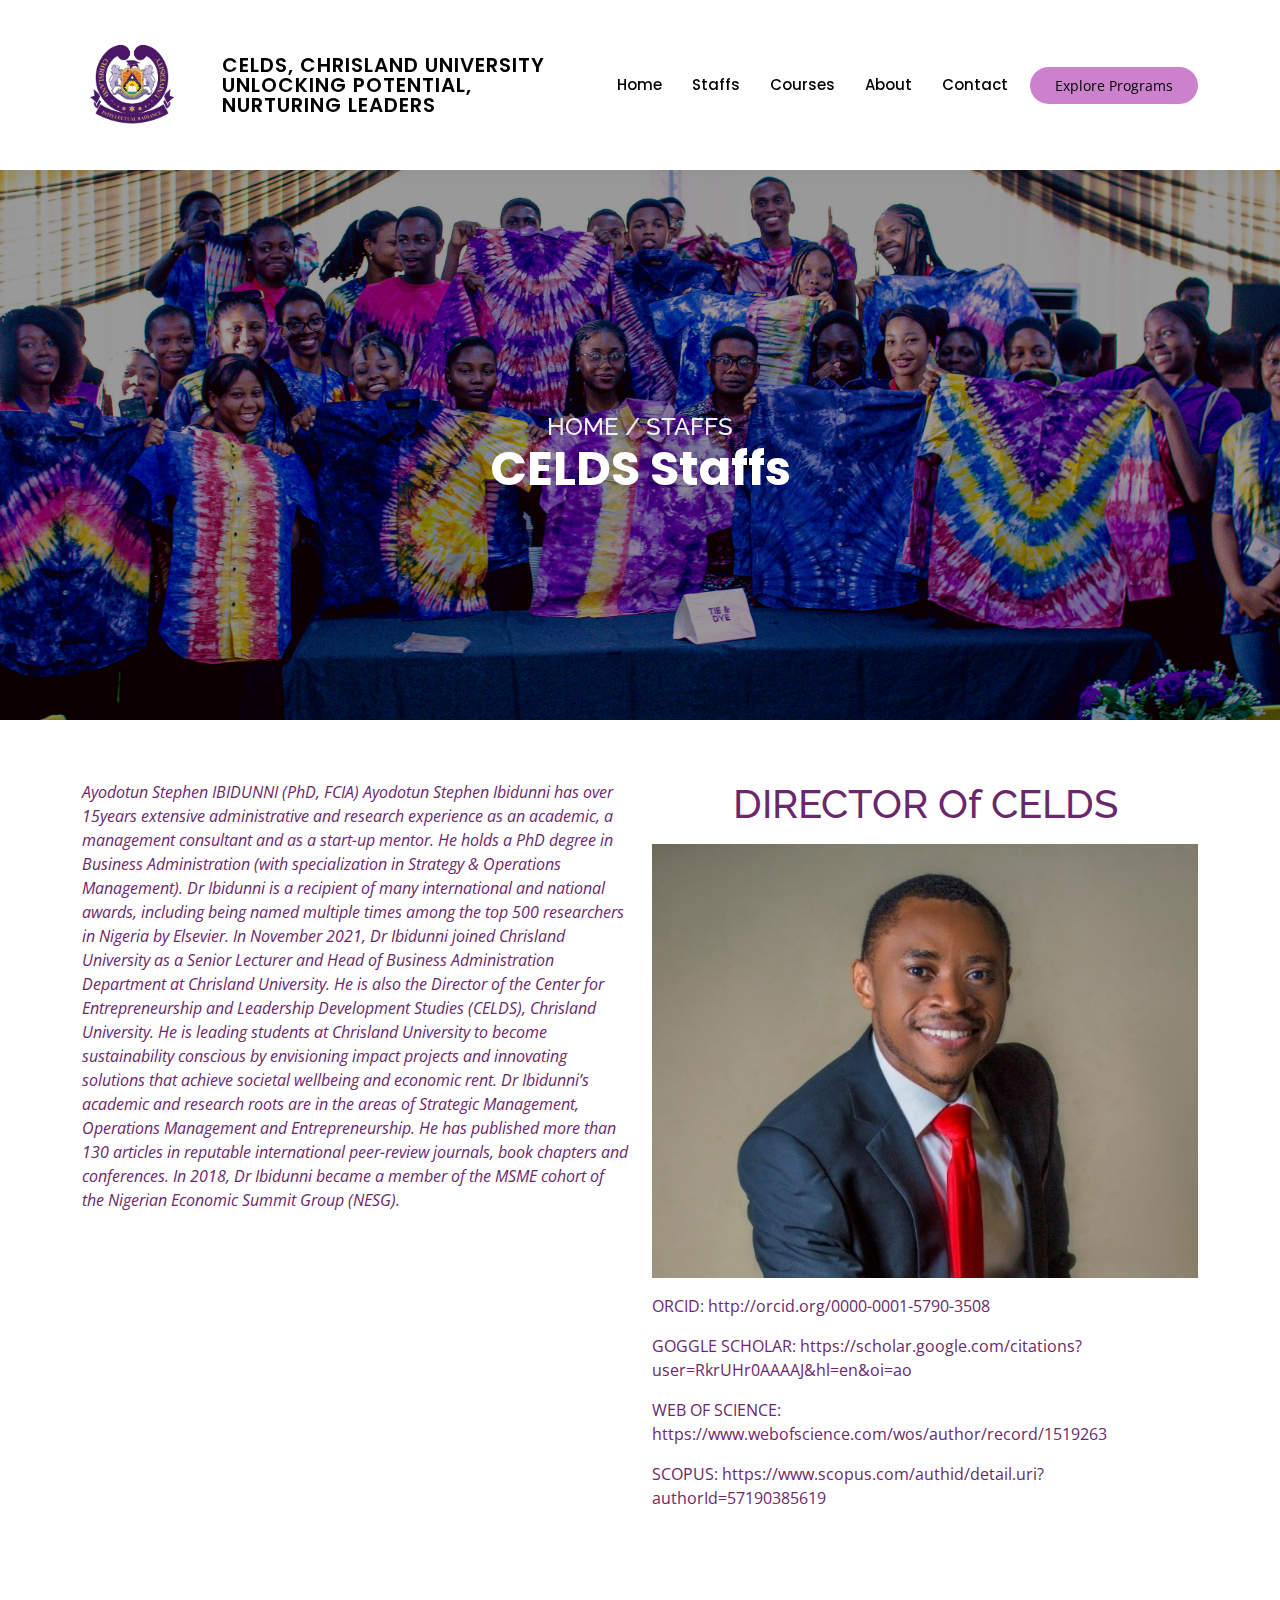
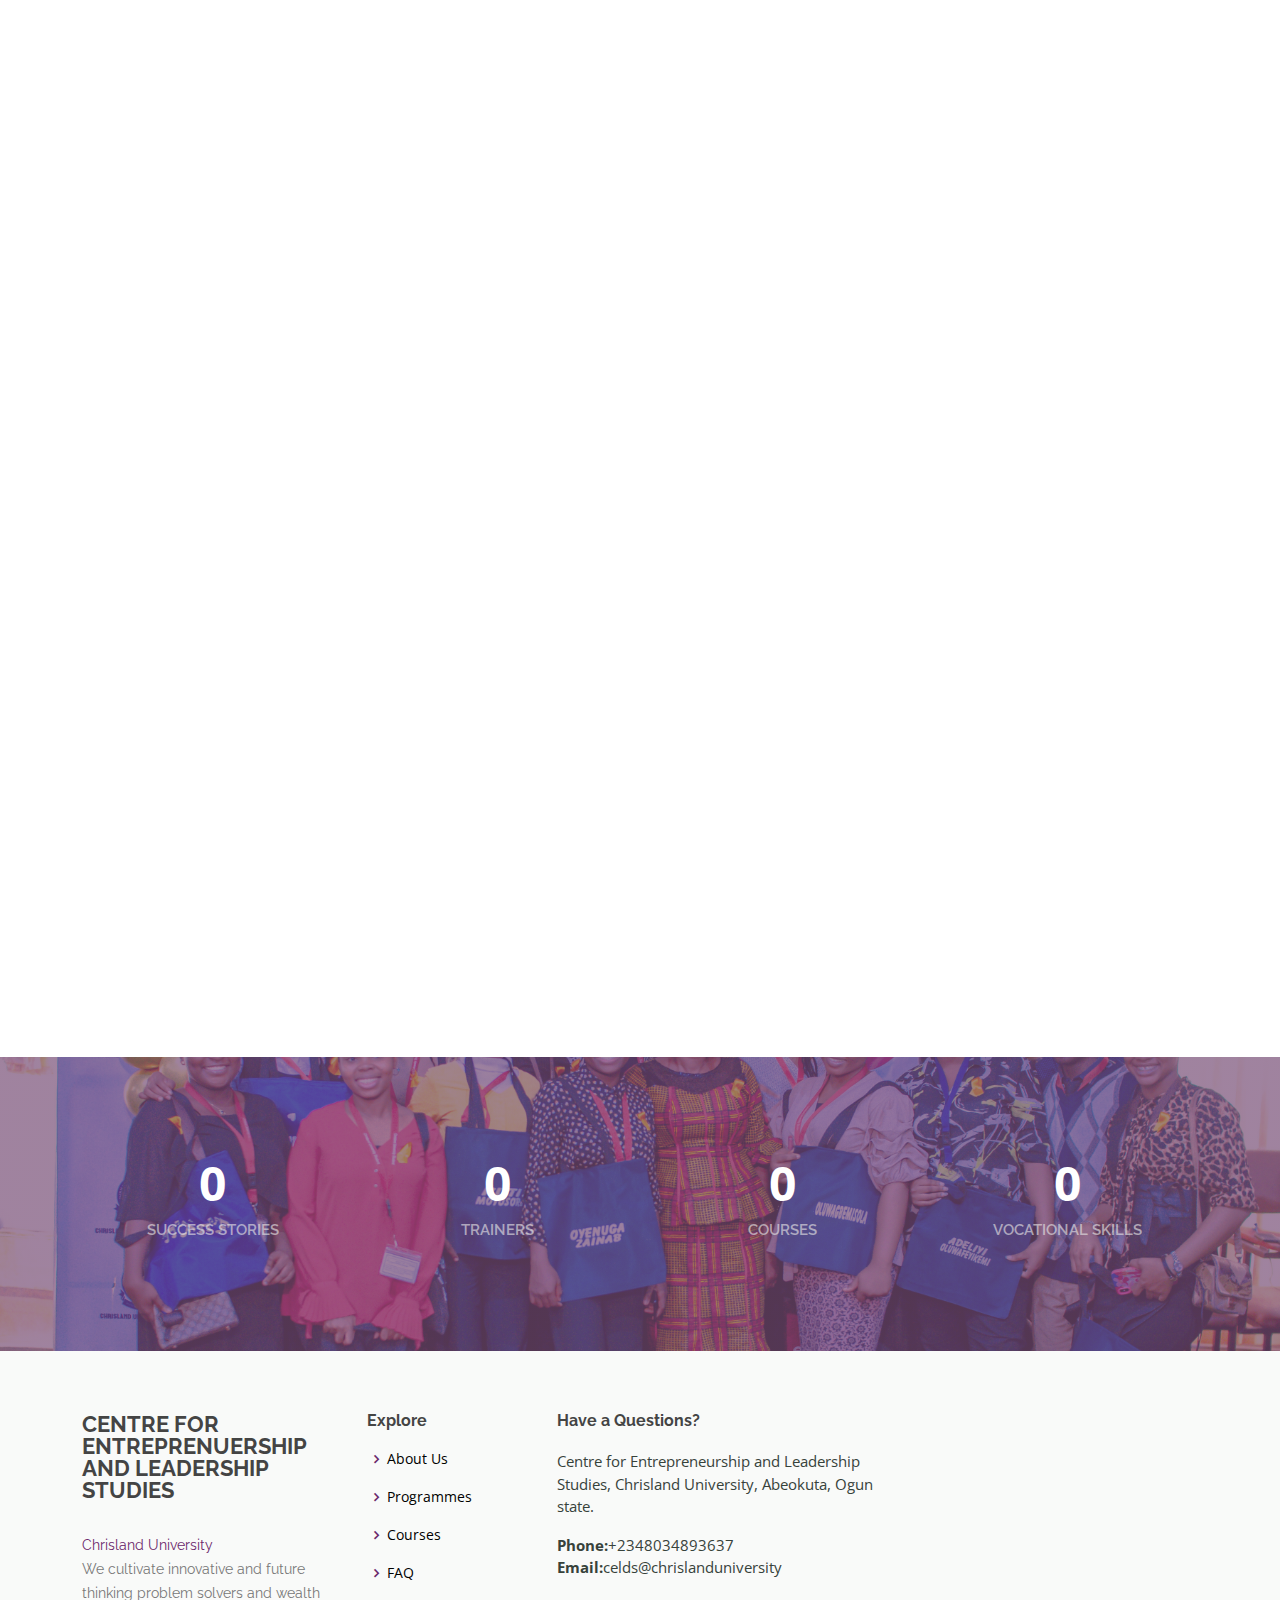
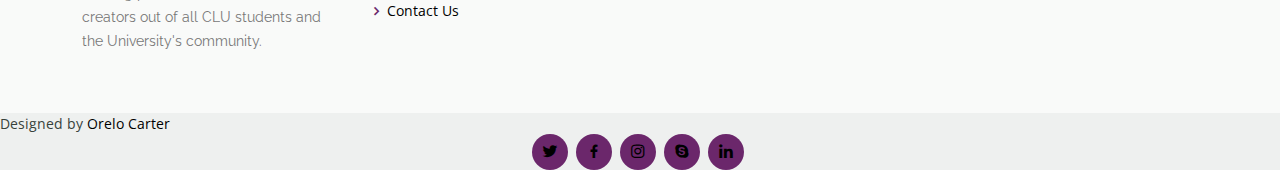
==== about.html @ 4e523ffb "init" ====
<!DOCTYPE html>
<html lang="en">

<head>
  <meta charset="utf-8">
  <meta content="width=device-width, initial-scale=1.0" name="viewport">

  <title>Centre for Entrepreneurship and Leadership Development Studies, Chrisland University</title>
  <meta content="" name="description">
  <meta content="" name="keywords">

  <!-- Favicons -->
  <!-- <link href="assets/img/favicon.png" rel="icon"> -->
  <!-- <link href="assets/img/apple-touch-icon.png" rel="apple-touch-icon"> -->

  <!-- Google Fonts -->
  <link href="https://fonts.googleapis.com/css?family=Open+Sans:300,300i,400,400i,600,600i,700,700i|Raleway:300,300i,400,400i,500,500i,600,600i,700,700i|Poppins:300,300i,400,400i,500,500i,600,600i,700,700i" rel="stylesheet">

  <!-- Vendor CSS Files -->
  <link href="assets/vendor/animate.css/animate.min.css" rel="stylesheet">
  <link href="assets/vendor/aos/aos.css" rel="stylesheet">
  <link href="assets/vendor/bootstrap/css/bootstrap.min.css" rel="stylesheet">
  <link href="assets/vendor/bootstrap-icons/bootstrap-icons.css" rel="stylesheet">
  <link href="assets/vendor/boxicons/css/boxicons.min.css" rel="stylesheet">
  <link href="assets/vendor/remixicon/remixicon.css" rel="stylesheet">
  <link href="assets/vendor/swiper/swiper-bundle.min.css" rel="stylesheet">

  <!-- Template Main CSS File -->
  <link href="assets/css/style.css" rel="stylesheet">

  <!-- =======================================================
  * Template Name: Mentor
  * Updated: Jan 29 2024 with Bootstrap v5.3.2
  * Template URL: https://bootstrapmade.com/mentor-free-education-bootstrap-theme/
  * Author: BootstrapMade.com
  * License: https://bootstrapmade.com/license/
  ======================================================== -->
</head>

<body>

  <!-- ======= Header ======= -->
  <header id="header" class="fixed-top">
    <div class="container d-flex align-items-center">
      <img class="logo1" src="assets/img/cu-logo.png" alt="">

      <h1 class="logo me-auto"><a href="index.html">CELDS, CHRISLAND UNIVERSITY
        Unlocking Potential, Nurturing Leaders</a></h1>
      <!-- Uncomment below if you prefer to use an image logo -->
      <!-- <a href="index.html" class="logo me-auto"><img src="assets/img/logo.png" alt="" class="img-fluid"></a>-->
      <nav id="navbar" class="navbar order-last order-lg-0">
        <ul>
          <li><a href="index.html">Home</a></li>
          <li><a class="active" href="about.html">Staffs</a></li>
          <li><a href="courses.html">Courses</a></li>
          <li><a href="trainers.html">About</a></li>
          <li><a href="contact.html">Contact</a></li>
        </ul>
        <i class="bi bi-list mobile-nav-toggle"></i>
      </nav><!-- .navbar -->

      <a href="courses.html" class="get-started-btn">Explore Programs</a>

    </div>
  </header><!-- End Header -->

  <main id="main">
   
    <section id="hero" class="d-flex justify-content-center align-items-center">
      <div class="container position-relative" data-aos="zoom-in" data-aos-delay="100">
        <h2 class="text-center">HOME / STAFFS</h2>
        <h1 class="text-center">CELDS Staffs</h1>
      </div>
    </section><!-- End Hero -->

    <!-- ======= About Section ======= -->
    <section id="about" class="about">
      <div class="container" data-aos="fade-up">

        <div class="row">
          <div class="col-lg-6 order-1 order-lg-2" data-aos="fade-left" data-aos-delay="100">
            <h1 class="text-center mb-3">DIRECTOR Of CELDS</h1>
            <img src="assets/img/director.jpg" class="img-fluid" alt="">
            <p class="mt-3">ORCID:
              http://orcid.org/0000-0001-5790-3508</p>
            <p>GOGGLE SCHOLAR:
              https://scholar.google.com/citations?user=RkrUHr0AAAAJ&hl=en&oi=ao</p>
            <p>WEB OF SCIENCE:
              https://www.webofscience.com/wos/author/record/1519263</p>
              <p>SCOPUS:
                https://www.scopus.com/authid/detail.uri?authorId=57190385619</p>
          </div>
          <div class="col-lg-6 pt-4 pt-lg-0 order-2 order-lg-1 content">
            <!-- <h3>Voluptatem dignissimos provident quasi corporis voluptates sit assumenda.</h3> -->
            <p class="fst-italic">
              Ayodotun Stephen IBIDUNNI (PhD, FCIA)
Ayodotun Stephen Ibidunni has over 15years extensive administrative and research experience as an academic, a management consultant and as a start-up mentor. He holds a PhD degree in Business Administration (with specialization in Strategy & Operations Management). Dr Ibidunni is a recipient of many international and national awards, including being named multiple times among the top 500 researchers in Nigeria by Elsevier.

In November 2021, Dr Ibidunni joined Chrisland University as a Senior Lecturer and Head of Business Administration Department at Chrisland University. He is also the Director of the Center for Entrepreneurship and Leadership Development Studies (CELDS), Chrisland University. He is leading students at Chrisland University to become sustainability conscious by envisioning impact projects and innovating solutions that achieve societal wellbeing and economic rent. Dr Ibidunni’s academic and research roots are in the areas of Strategic Management, Operations Management and Entrepreneurship. He has published more than 130 articles in reputable international peer-review journals, book chapters and conferences. In 2018, Dr Ibidunni became a member of the MSME cohort of the Nigerian Economic Summit Group (NESG).
            </p>

          </div>
        </div>

      </div>
    </section><!-- End About Section -->

    
    <!-- ======= Trainers Section ======= -->
    <section id="trainers" class="trainers">
      <div class="container" data-aos="fade-up">

        <div class="row" data-aos="zoom-in" data-aos-delay="100">
          <div class="col-lg-4 col-md-6 d-flex align-items-stretch">
            <div class="member">
              <img src="assets/img/akinnusi.jpg" class="img-fluid" alt="">
              <div class="member-content">
                <h4>Dr. Folukemi Abidemi Oyenike AKINNUSI</h4>
                <span>Associate Professor (Adjunct)</span>
                <p>
                  AKINNUSI
Dr. Folukemi Abidemi Oyenike AKINNUSI has great passion for imparting knowledge and skill in Vocational Entrepreneurship. SHe has expertise in production and business management health foods including Snail, Fish, Rabbit, as well as Fruit juice and Fruit Parfait. She has B.Sc. Agric from University of Ife, M. Sc. Animal Science and Ph.D from University of Ibadan. SHe has several years working experience as Lecturer and Researcher in University/other Higher Educational institutions in Nigeria and University of Education, Winneba, Ghana. She is a Fellow, College of ANimal Science; Fellow, Nigerian Malacological Society and a registered Animal Scientist. She is currently an Adjunct Associate Professor Vocational Entrepreneurship at Chrisland University
                </p>
                <div class="social">
                  <a href=""><i class="bi bi-twitter"></i></a>
                  <a href=""><i class="bi bi-facebook"></i></a>
                  <a href=""><i class="bi bi-instagram"></i></a>
                  <a href=""><i class="bi bi-linkedin"></i></a>
                </div>
              </div>
            </div>
          </div>

          <div class="col-lg-4 col-md-6 d-flex align-items-stretch">
            <div class="member">
              <img src="assets/img/solaja.jpeg" class="img-fluid" alt="">
              <div class="member-content">
                <h4>Mr. Oluwasegun Solaja</h4>
                <span>Ventures Supervisor</span>
                <p>
                  Oluwasegun is a highly motivated and enthusiastic entrepreneur and business developer with a well-established reputation for his exceptional problem-solving abilities. His extensive managerial expertise and unwavering dedication to research have positioned him as a trusted advisor to startups, helping them turn their ideas into thriving business ventures. His passion for technology serves as a driving force behind his mission to tackle business challenges in Nigeria through innovative technological solutions. Oluwasegun's position as a Ventures Supervisor at Chrisland University reflects his dedication to nurturing the entrepreneurial spirit among students and aspiring entrepreneurs. His expertise and passion for technology, combined with his commitment to solving business challenges in Nigeria, influenced his decision to focus on the development of innovative solutions and the growth of startups within the country.
                </p>
                <div class="social">
                  <a href=""><i class="bi bi-twitter"></i></a>
                  <a href=""><i class="bi bi-facebook"></i></a>
                  <a href=""><i class="bi bi-instagram"></i></a>
                  <a href=""><i class="bi bi-linkedin"></i></a>
                </div>
              </div>
            </div>
          </div>

        </div>

      </div>
    </section><!-- End Trainers Section -->

    <!-- ======= Counts Section ======= -->
    <section class="awrapper">
    <section id="counts" class="counts">
      <div class="container">

        <div class="row counters">

          <div class="col-lg-3 col-6 text-center">
            <span data-purecounter-start="0" data-purecounter-end="300" data-purecounter-duration="1" class="purecounter"></span>
            <p>SUCCESS STORIES</p>
          </div>

          <div class="col-lg-3 col-6 text-center">
            <span data-purecounter-start="0" data-purecounter-end="20" data-purecounter-duration="1" class="purecounter"></span>
            <p>TRAINERS</p>
          </div>

          <div class="col-lg-3 col-6 text-center">
            <span data-purecounter-start="0" data-purecounter-end="5" data-purecounter-duration="1" class="purecounter"></span>
            <p>COURSES</p>
          </div>

          <div class="col-lg-3 col-6 text-center">
            <span data-purecounter-start="0" data-purecounter-end="8" data-purecounter-duration="1" class="purecounter"></span>
            <p>VOCATIONAL SKILLS</p>
          </div>

        </div>

      </div>
    </section><!-- End Counts Section -->
  </section>

   

  </main><!-- End #main -->

  <!-- ======= Footer ======= -->
  <footer id="footer">

    <div class="footer-top">
      <div class="container">
        <div class="row">

          <div class="col-lg-3 col-md-6 footer-contact">
            <h4>CENTRE FOR ENTREPRENUERSHIP AND LEADERSHIP STUDIES</h4>
            <p class="parag">Chrisland University</p>
            <p>
              <!-- A108 Adam Street <br>
              New York, NY 535022<br>
              United States <br><br>
              <strong>Phone:</strong> +1 5589 55488 55<br>
              <strong>Email:</strong> info@example.com<br> -->
              We cultivate innovative and future thinking problem solvers and wealth creators out of all CLU students and the University's community.
            </p>
          </div>

          <div class="col-lg-2 col-md-6 footer-links">
            <h4>Explore</h4>
            <ul>
              <li><i class="bx bx-chevron-right"></i> <a href="#">About Us</a></li>
              <li><i class="bx bx-chevron-right"></i> <a href="#">Programmes</a></li>
              <li><i class="bx bx-chevron-right"></i> <a href="#">Courses</a></li>
              <li><i class="bx bx-chevron-right"></i> <a href="#">FAQ</a></li>
              <li><i class="bx bx-chevron-right"></i> <a href="#">Contact Us</a></li>
            </ul>
          </div>

          <!-- <div class="col-lg-3 col-md-6 footer-links">
            <h4>Our Services</h4>
            <ul>
              <li><i class="bx bx-chevron-right"></i> <a href="#">Web Design</a></li>
              <li><i class="bx bx-chevron-right"></i> <a href="#">Web Development</a></li>
              <li><i class="bx bx-chevron-right"></i> <a href="#">Product Management</a></li>
              <li><i class="bx bx-chevron-right"></i> <a href="#">Marketing</a></li>
              <li><i class="bx bx-chevron-right"></i> <a href="#">Graphic Design</a></li>
            </ul>
          </div> -->

          <div class="col-lg-4 col-md-6 footer-newsletter">
            <h4>Have a Questions?</h4>
            <p>Centre for Entrepreneurship and Leadership Studies, Chrisland University, Abeokuta, Ogun state.</p>
            <p>
              <strong>Phone:</strong>+2348034893637<br>
              <strong>Email:</strong>celds@chrislanduniversity<br>
            </p>

           
          </div>

        </div>
      </div>
    </div>

    <!-- <div class="container d-md-flex py-4">

      <div class="me-md-auto text-center text-md-start">
        <div class="copyright">
          &copy; Copyright <strong><span>Mentor</span></strong>. All Rights Reserved
        </div>
        <div class="credits">
          <!-- All the links in the footer should remain intact. -->
          <!-- You can delete the links only if you purchased the pro version. -->
          <!-- Licensing information: https://bootstrapmade.com/license/ -->
          <!-- Purchase the pro version with working PHP/AJAX contact form: https://bootstrapmade.com/mentor-free-education-bootstrap-theme/ -->
          Designed by <a href="#">Orelo Carter</a>
        </div>
      </div>
      <div class="social-links text-center text-md-right pt-3 pt-md-0">
        <a href="#" class="twitter"><i class="bx bxl-twitter"></i></a>
        <a href="#" class="facebook"><i class="bx bxl-facebook"></i></a>
        <a href="#" class="instagram"><i class="bx bxl-instagram"></i></a>
        <a href="#" class="google-plus"><i class="bx bxl-skype"></i></a>
        <a href="#" class="linkedin"><i class="bx bxl-linkedin"></i></a>
      </div>
    </div>
  </footer><!-- End Footer -->
  <div id="preloader"></div>
  <a href="#" class="back-to-top d-flex align-items-center justify-content-center"><i class="bi bi-arrow-up-short"></i></a>

  <!-- Vendor JS Files -->
  <script src="assets/vendor/purecounter/purecounter_vanilla.js"></script>
  <script src="assets/vendor/aos/aos.js"></script>
  <script src="assets/vendor/bootstrap/js/bootstrap.bundle.min.js"></script>
  <script src="assets/vendor/swiper/swiper-bundle.min.js"></script>
  <script src="assets/vendor/php-email-form/validate.js"></script>

  <!-- Template Main JS File -->
  <script src="assets/js/main.js"></script>

</body>

</html>
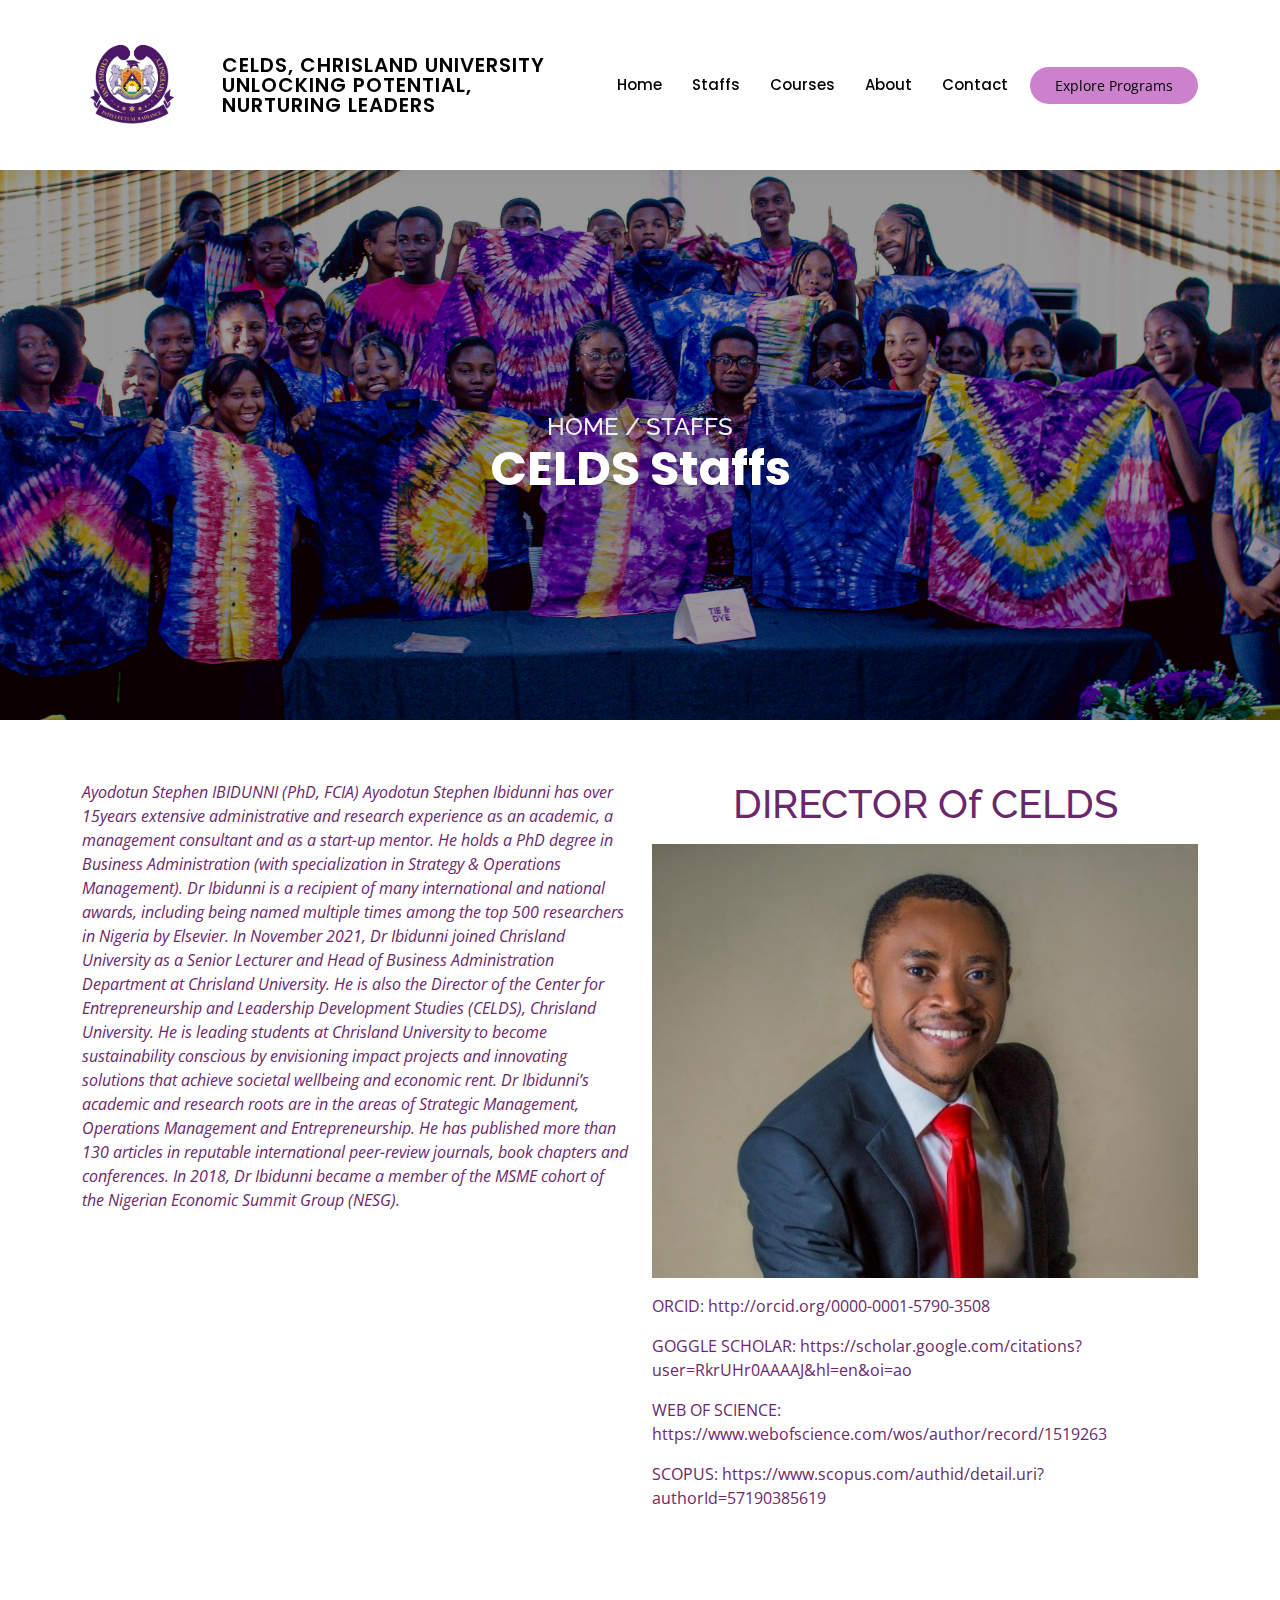
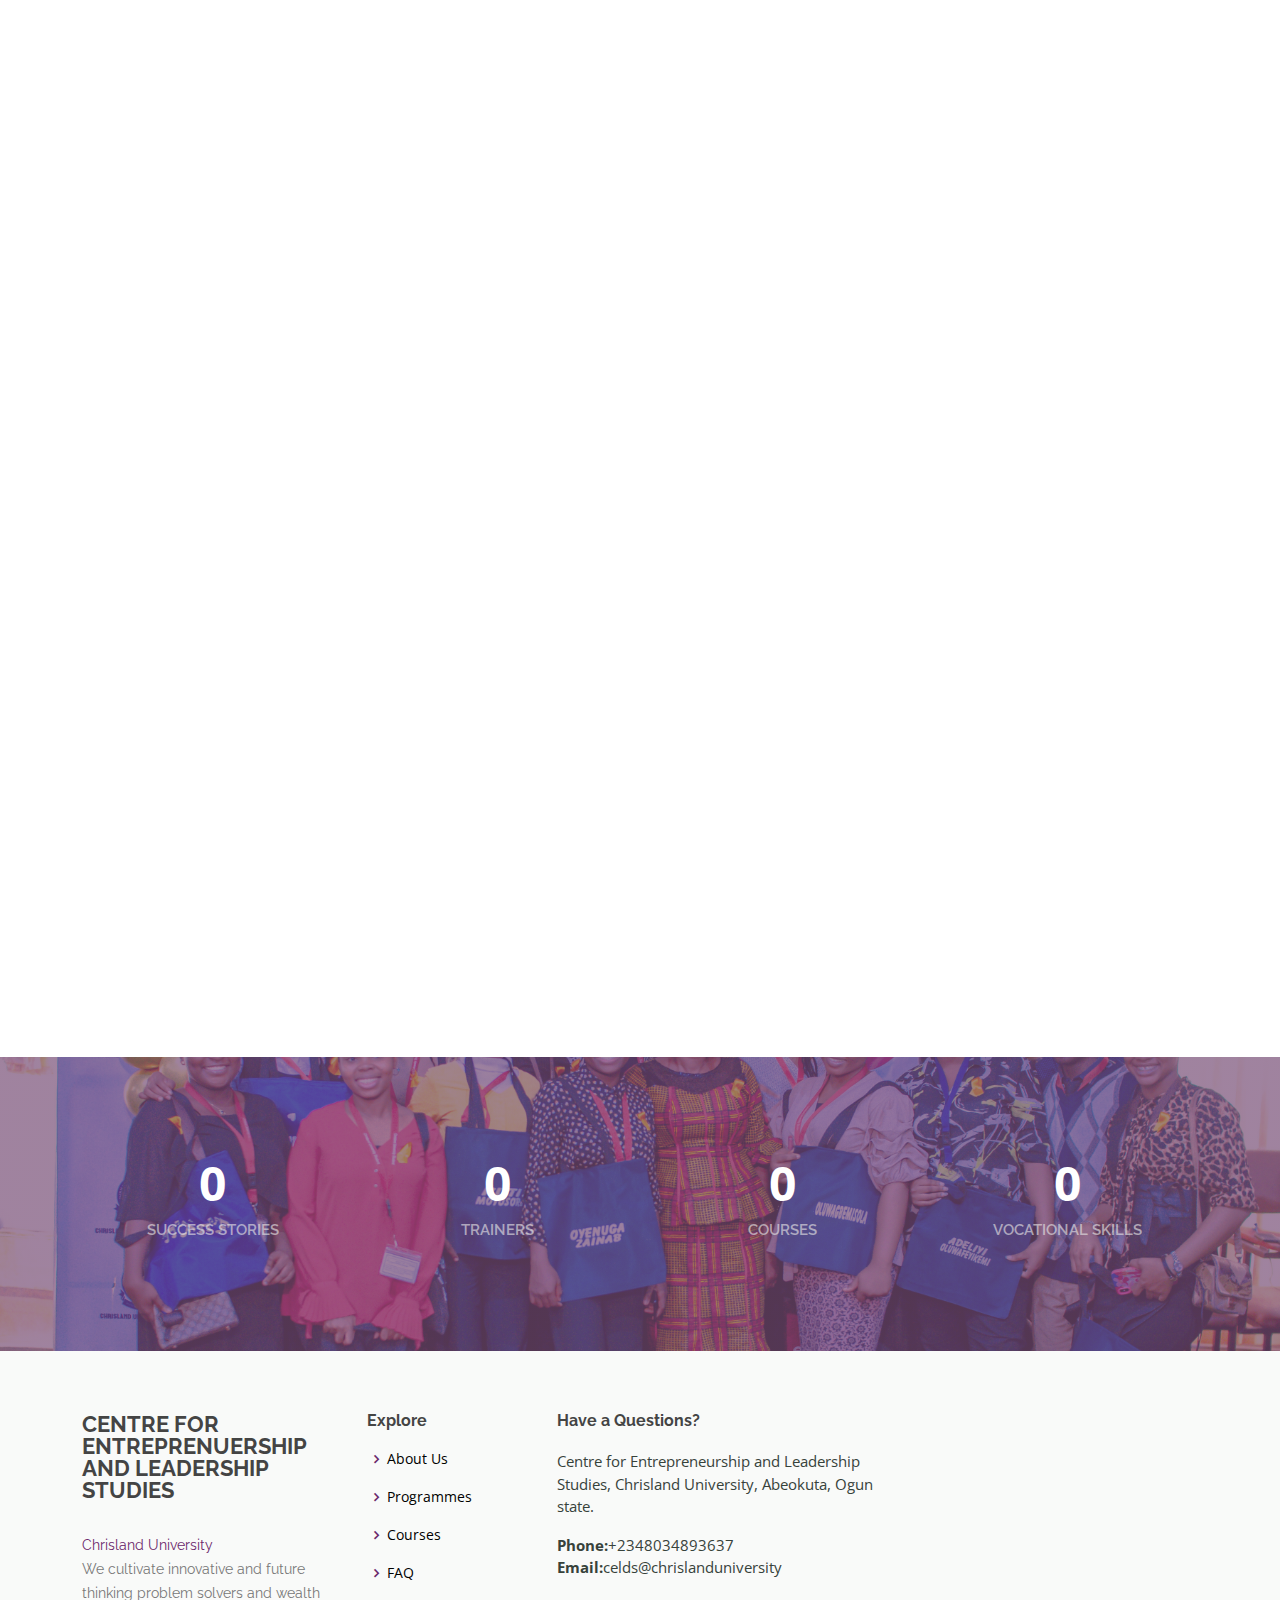
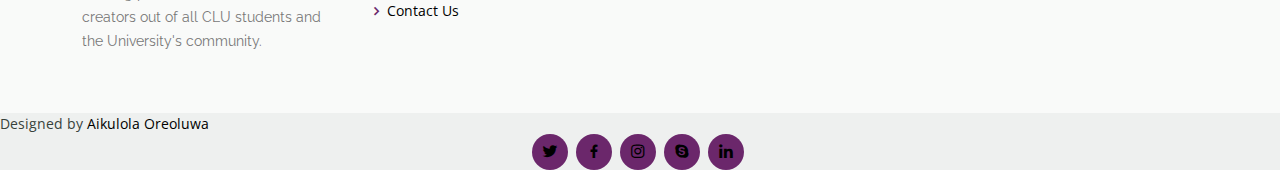
==== commit 7680d635: "init" ====
--- a/about.html
+++ b/about.html
@@ -260,7 +260,7 @@
           <!-- You can delete the links only if you purchased the pro version. -->
           <!-- Licensing information: https://bootstrapmade.com/license/ -->
           <!-- Purchase the pro version with working PHP/AJAX contact form: https://bootstrapmade.com/mentor-free-education-bootstrap-theme/ -->
-          Designed by <a href="#">Orelo Carter</a>
+          Designed by <a href="#">Aikulola Oreoluwa</a>
         </div>
       </div>
       <div class="social-links text-center text-md-right pt-3 pt-md-0">
--- a/assets/css/style.css
+++ b/assets/css/style.css
@@ -1496,6 +1496,179 @@
   background-color: #774E76 !important;
 }
 
+
+
+/*--------------------------------------------------------------
+# Gallery Single Section
+--------------------------------------------------------------*/
+.gallery-single .portfolio-details-slider img {
+  width: 100%;
+}
+
+.gallery-single .portfolio-details-slider .swiper-pagination .swiper-pagination-bullet {
+  width: 12px;
+  height: 12px;
+  background-color: rgba(255, 255, 255, 0.7);
+  opacity: 1;
+}
+
+.gallery-single .portfolio-details-slider .swiper-pagination .swiper-pagination-bullet-active {
+  background-color: var(--color-primary);
+}
+
+.gallery-single .swiper-button-prev,
+.gallery-single .swiper-button-next {
+  width: 48px;
+  height: 48px;
+}
+
+.gallery-single .swiper-button-prev:after,
+.gallery-single .swiper-button-next:after {
+  color: rgba(255, 255, 255, 0.8);
+  background-color: rgba(0, 0, 0, 0.2);
+  font-size: 24px;
+  border-radius: 50%;
+  width: 48px;
+  height: 48px;
+  display: flex;
+  align-items: center;
+  justify-content: center;
+  transition: 0.3s;
+}
+
+.gallery-single .swiper-button-prev:hover:after,
+.gallery-single .swiper-button-next:hover:after {
+  background-color: rgba(0, 0, 0, 0.6);
+}
+
+@media (max-width: 575px) {
+
+  .gallery-single .swiper-button-prev,
+  .gallery-single .swiper-button-next {
+    display: none;
+  }
+}
+
+.gallery-single .portfolio-info h3 {
+  font-size: 22px;
+  font-weight: 700;
+  margin-bottom: 20px;
+  padding-bottom: 20px;
+  position: relative;
+  font-family: var(--font-secondary);
+}
+
+.gallery-single .portfolio-info h3:after {
+  content: "";
+  position: absolute;
+  display: block;
+  width: 50px;
+  height: 3px;
+  background: var(--color-primary);
+  left: 0;
+  bottom: 0;
+}
+
+.gallery-single .portfolio-info ul {
+  list-style: none;
+  padding: 0;
+  font-size: 15px;
+}
+
+.gallery-single .portfolio-info ul li {
+  display: flex;
+  flex-direction: column;
+  padding-bottom: 15px;
+}
+
+.gallery-single .portfolio-info ul strong {
+  text-transform: uppercase;
+  font-weight: 400;
+  color: #6b7075;
+  font-size: 14px;
+}
+
+.gallery-single .portfolio-info .btn-visit {
+  padding: 8px 40px;
+  background: var(--color-primary);
+  color: #fff;
+  border-radius: 50px;
+  transition: 0.3s;
+}
+
+.gallery-single .portfolio-info .btn-visit:hover {
+  background: #2cbc85;
+}
+
+.gallery-single .portfolio-description h2 {
+  font-size: 26px;
+  font-weight: 700;
+  margin-bottom: 20px;
+  color: #fff;
+  font-family: var(--font-secondary);
+}
+
+.gallery-single .portfolio-description p {
+  padding: 0;
+}
+
+.gallery-single .portfolio-description .testimonial-item {
+  padding: 30px 30px 0 30px;
+  position: relative;
+  background: var(--color-secondary);
+  height: 100%;
+  margin-bottom: 50px;
+}
+
+.gallery-single .portfolio-description .testimonial-item .testimonial-img {
+  width: 90px;
+  border-radius: 50px;
+  border: 6px solid #2e3133;
+  float: left;
+  margin: 0 10px 0 0;
+}
+
+.gallery-single .portfolio-description .testimonial-item h3 {
+  font-size: 18px;
+  font-weight: bold;
+  margin: 15px 0 5px 0;
+  padding-top: 20px;
+}
+
+.gallery-single .portfolio-description .testimonial-item h4 {
+  font-size: 14px;
+  color: rgba(255, 255, 255, 0.6);
+  margin: 0;
+}
+
+.gallery-single .portfolio-description .testimonial-item .quote-icon-left,
+.gallery-single .portfolio-description .testimonial-item .quote-icon-right {
+  color: #5bd9a9;
+  font-size: 26px;
+  line-height: 0;
+}
+
+.gallery-single .portfolio-description .testimonial-item .quote-icon-left {
+  display: inline-block;
+  left: -5px;
+  position: relative;
+}
+
+.gallery-single .portfolio-description .testimonial-item .quote-icon-right {
+  display: inline-block;
+  right: -5px;
+  position: relative;
+  top: 10px;
+  transform: scale(-1, -1);
+}
+
+.gallery-single .portfolio-description .testimonial-item p {
+  font-style: italic;
+  margin: 0 0 15px 0 0 0;
+  padding: 0;
+}
+
+
 /*--------------------------------------------------------------
 # Footer
 --------------------------------------------------------------*/
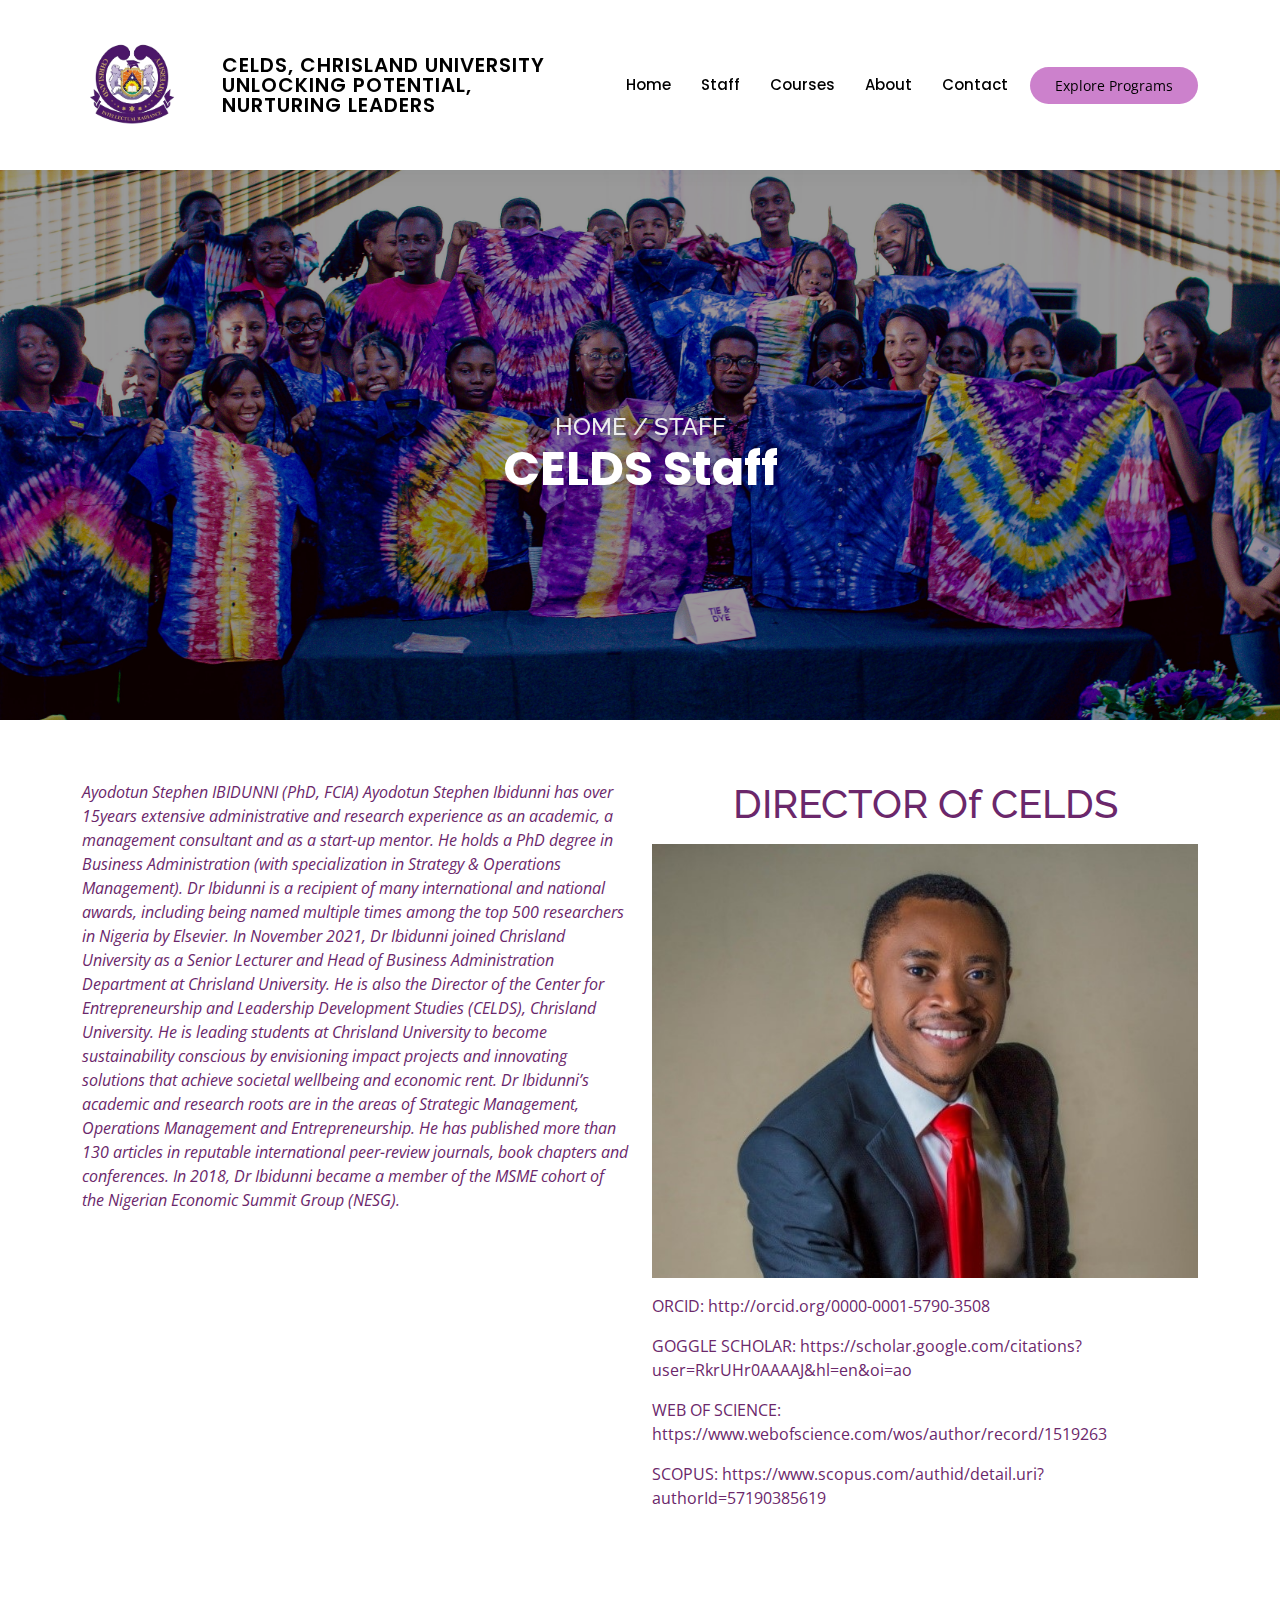
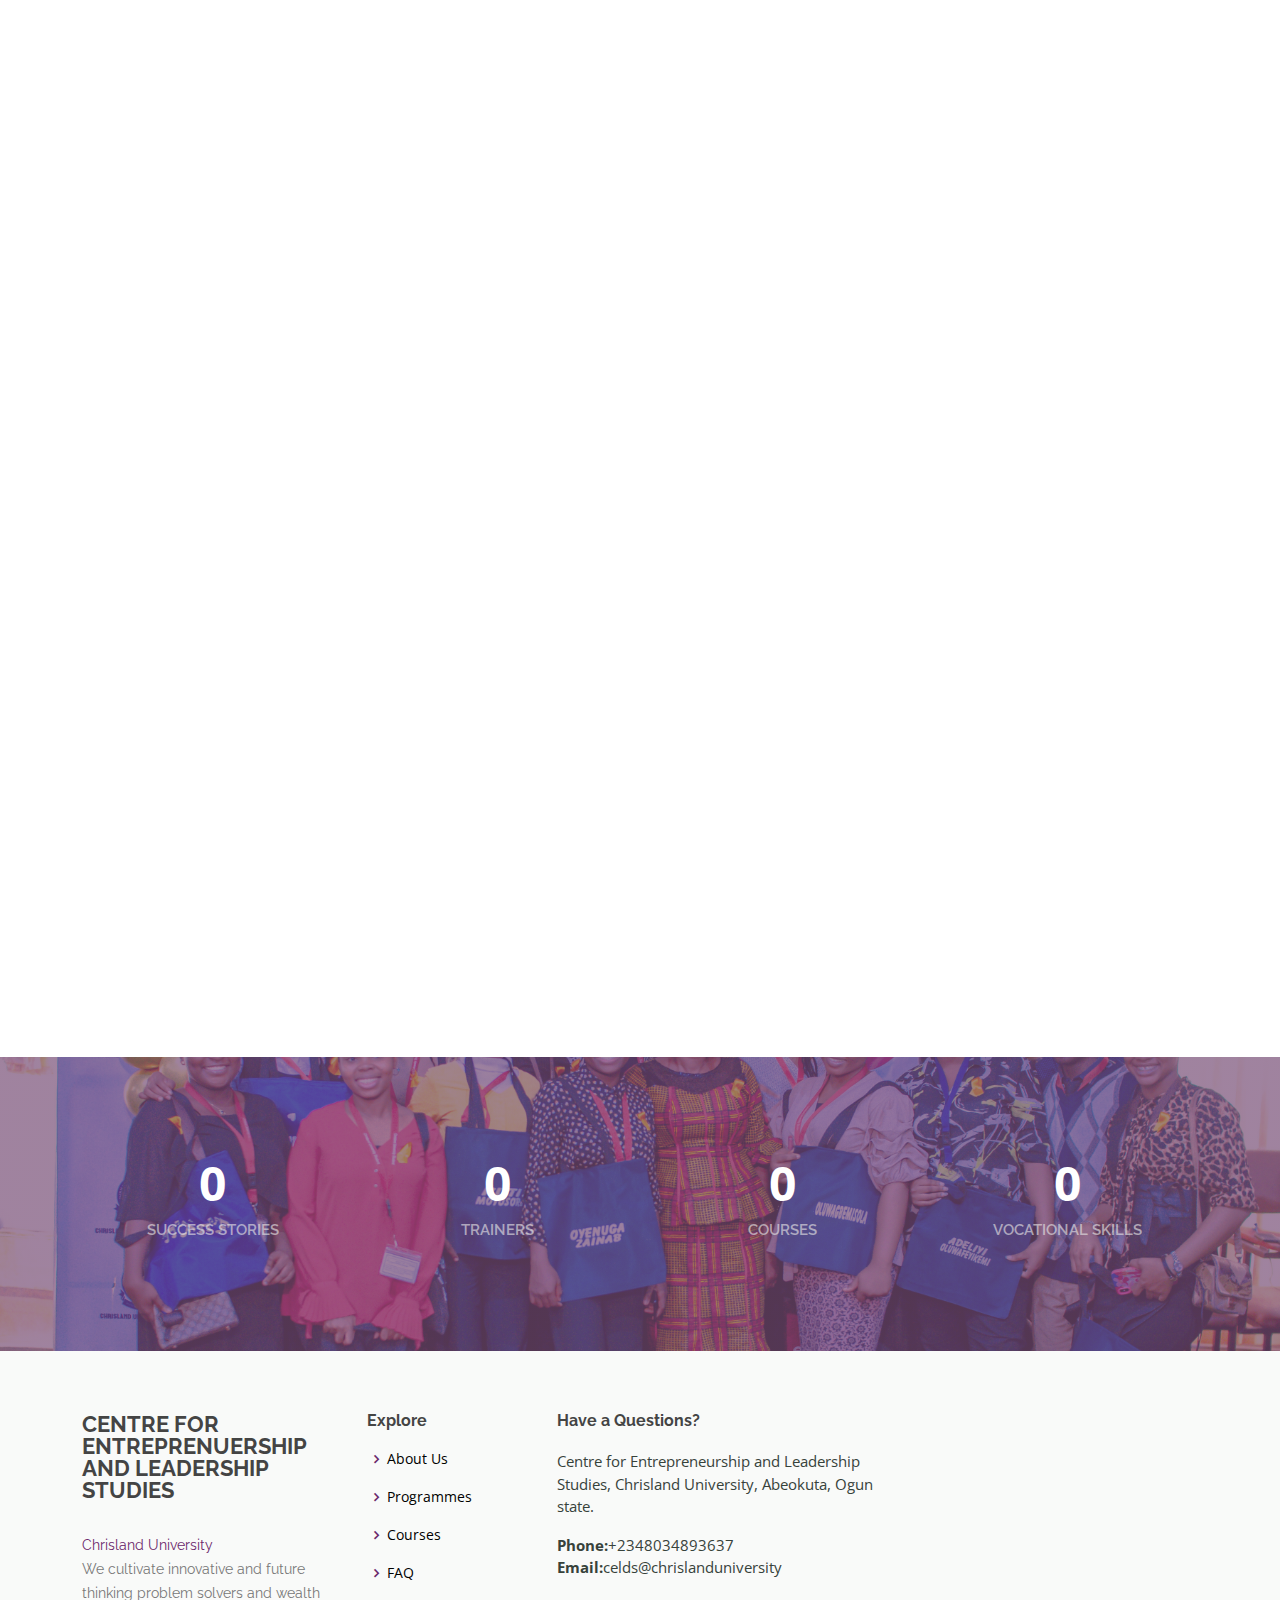
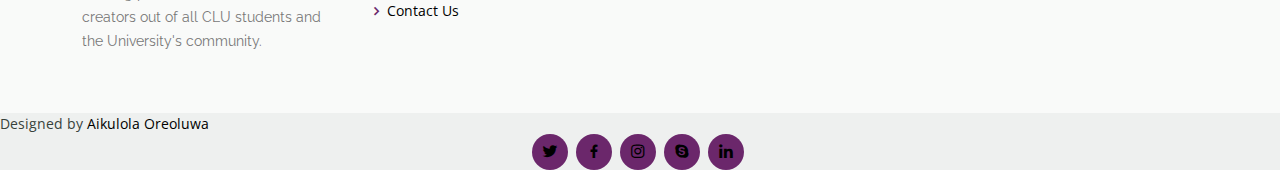
==== commit c66650dd: "init" ====
--- a/about.html
+++ b/about.html
@@ -51,7 +51,7 @@
       <nav id="navbar" class="navbar order-last order-lg-0">
         <ul>
           <li><a href="index.html">Home</a></li>
-          <li><a class="active" href="about.html">Staffs</a></li>
+          <li><a class="active" href="about.html">Staff</a></li>
           <li><a href="courses.html">Courses</a></li>
           <li><a href="trainers.html">About</a></li>
           <li><a href="contact.html">Contact</a></li>
@@ -68,8 +68,8 @@
    
     <section id="hero" class="d-flex justify-content-center align-items-center">
       <div class="container position-relative" data-aos="zoom-in" data-aos-delay="100">
-        <h2 class="text-center">HOME / STAFFS</h2>
-        <h1 class="text-center">CELDS Staffs</h1>
+        <h2 class="text-center">HOME / STAFF</h2>
+        <h1 class="text-center">CELDS Staff</h1>
       </div>
     </section><!-- End Hero -->
 
